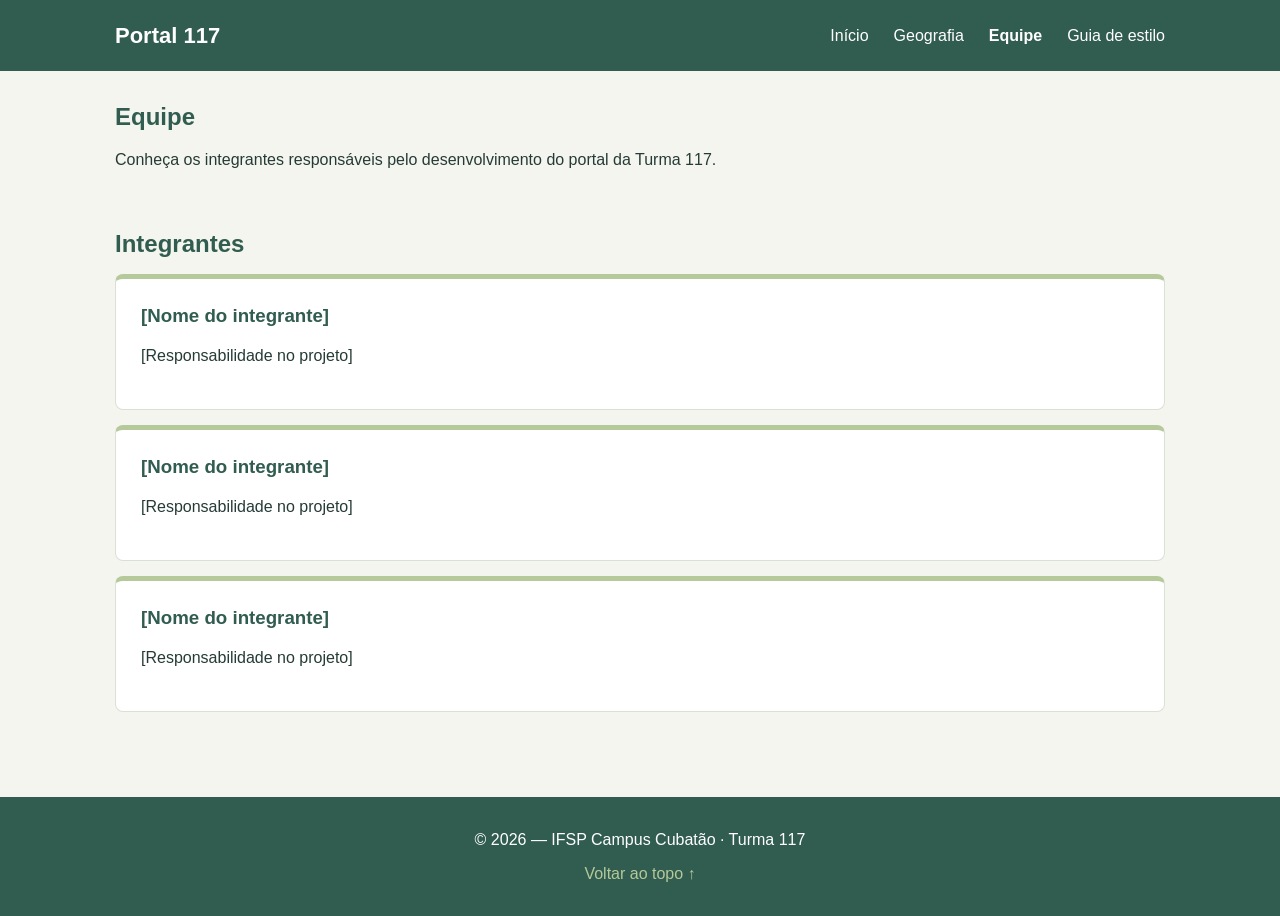
==== Pasta Trabalho/equipe.html @ 537d58cc "Add files via upload" ====
<!DOCTYPE html>
<html lang="pt-BR">
<head>
    <meta charset="UTF-8">
    <meta name="viewport" content="width=device-width, initial-scale=1.0">
    <title>Equipe — Portal 117</title>
    <link rel="stylesheet" href="css/estilo.css">
</head>

<body id="top">

    <header>
        <nav class="menu">
            <a href="index.html" class="logo">Portal 117</a>

            <button id="botao-menu" aria-label="Abrir menu" aria-expanded="false">
                ☰
            </button>

            <div id="menu-links"></div>
        </nav>
    </header>

    <main>
        <section>
            <h1>Equipe</h1>

            <p>
                Conheça os integrantes responsáveis pelo desenvolvimento
                do portal da Turma 117.
            </p>
        </section>

        <section>
            <h2>Integrantes</h2>

            <div class="cartao">
                <h3>[Nome do integrante]</h3>
                <p>[Responsabilidade no projeto]</p>
            </div>

            <div class="cartao">
                <h3>[Nome do integrante]</h3>
                <p>[Responsabilidade no projeto]</p>
            </div>

            <div class="cartao">
                <h3>[Nome do integrante]</h3>
                <p>[Responsabilidade no projeto]</p>
            </div>
        </section>
    </main>

    <footer>
        <p>© 2026 — IFSP Campus Cubatão · Turma 117</p>
        <a href="#top">Voltar ao topo ↑</a>
    </footer>

    <script src="js/config.js"></script>
    <script src="js/menu.js"></script>

</body>
</html>
---- Pasta Trabalho/css/estilo.css ----
/* PALETA DE CORES */
:root {
    --fundo: #F4F5EF;
    --texto: #263B36;
    --destaque: #315C50;
    --acento: #B5C99A;
    --links: #397B75;
    --branco: #FFFFFF;
    --borda: #D9E0D6;
}

/* CONFIGURAÇÕES GERAIS */
* {
    margin: 0;
    padding: 0;
    box-sizing: border-box;
}

html {
    scroll-behavior: smooth;
}

body {
    background-color: var(--fundo);
    color: var(--texto);
    font-family: Arial, sans-serif;
    line-height: 1.6;
}

a {
    color: var(--links);
    text-decoration: none;
}

a:hover {
    text-decoration: underline;
}

a:focus,
button:focus {
    outline: 3px solid var(--links);
    outline-offset: 4px;
}

h1, h2, h3 {
    color: var(--destaque);
    line-height: 1.3;
    margin-bottom: 15px;
}

p {
    margin-bottom: 15px;
}

/* MENU */
header {
    background-color: var(--destaque);
    color: var(--branco);
}

.menu {
    max-width: 1100px;
    margin: auto;
    padding: 18px 25px;
    display: flex;
    align-items: center;
    justify-content: space-between;
}

.logo {
    color: var(--branco);
    font-size: 22px;
    font-weight: bold;
}

#menu-links {
    display: flex;
    gap: 25px;
}

#menu-links a {
    color: var(--branco);
}

#botao-menu {
    display: none;
    background: none;
    color: var(--branco);
    border: none;
    font-size: 25px;
    cursor: pointer;
}

/* CONTEÚDO PRINCIPAL */
main {
    max-width: 1100px;
    margin: auto;
    padding: 30px 25px;
}

section {
    margin-bottom: 55px;
}

.apresentacao {
    background-color: var(--destaque);
    color: var(--branco);
    padding: 65px 40px;
    border-radius: 12px;
}

.apresentacao h1 {
    color: var(--branco);
    font-size: 40px;
}

.apresentacao p {
    max-width: 650px;
}

.botao {
    display: inline-block;
    background-color: var(--acento);
    color: var(--texto);
    padding: 12px 22px;
    border-radius: 6px;
    font-weight: bold;
    margin-top: 10px;
}

.botao:hover {
    background-color: var(--branco);
    text-decoration: none;
}

/* CARTÕES */
.cartao {
    background-color: var(--branco);
    padding: 25px;
    border: 1px solid var(--borda);
    border-top: 5px solid var(--acento);
    border-radius: 8px;
    margin-top: 15px;
}

.cartao a {
    font-weight: bold;
}

/* PROFESSOR */
.professor {
    display: flex;
    align-items: center;
    justify-content: space-between;
    gap: 35px;
}

.professor div {
    flex: 1;
}

.professor img {
    width: 200px;
    height: 200px;
    object-fit: cover;
    border-radius: 50%;
}

/* DISCIPLINA */
.disciplina video {
    display: block;
    width: 100%;
    max-width: 650px;
    margin-top: 20px;
    border-radius: 8px;
}

/* QR CODE */
.qrcode {
    text-align: center;
}

.qrcode img {
    width: 180px;
    height: 180px;
    object-fit: contain;
}

/* RODAPÉ */
footer {
    background-color: var(--destaque);
    color: var(--branco);
    text-align: center;
    padding: 30px 20px;
}

footer a {
    color: var(--acento);
}

footer p {
    margin-bottom: 8px;
}

/* RESPONSIVIDADE */
@media (max-width: 700px) {

    .menu {
        flex-wrap: wrap;
    }

    #botao-menu {
        display: block;
    }

    #menu-links {
        display: none;
        flex-direction: column;
        width: 100%;
        gap: 12px;
        padding-top: 20px;
    }

    #menu-links.aberto {
        display: flex;
    }

    main {
        padding: 20px 15px;
    }

    .apresentacao {
        padding: 40px 25px;
    }

    .apresentacao h1 {
        font-size: 30px;
    }

    .professor {
        flex-direction: column;
        align-items: flex-start;
    }

    .professor img {
        align-self: center;
    }
}

/* TABLETS E CELULARES: até 767,98px */
@media (max-width: 767.98px) {

    .menu {
        flex-wrap: wrap;
    }

    #botao-menu {
        display: block;
    }

    #menu-links {
        display: none;
        flex-direction: column;
        width: 100%;
        gap: 12px;
        padding-top: 20px;
    }

    #menu-links.aberto {
        display: flex;
    }

    .professor {
        flex-direction: column;
        align-items: flex-start;
    }

    .professor img {
        align-self: center;
    }

    .cartao {
        padding: 18px;
    }

    .cartao img,
    .disciplina video {
        max-width: 100%;
        height: auto;
    }

    .filtros input,
    .filtros select {
        display: block;
        width: 100%;
        max-width: 100%;
        margin-bottom: 12px;
        padding: 10px;
    }
}

/* CELULARES PEQUENOS: até 575,98px */
@media (max-width: 575.98px) {

    main {
        padding: 15px 10px;
    }

    .apresentacao {
        padding: 30px 18px;
    }

    .apresentacao h1 {
        font-size: 28px;
    }

    section {
        margin-bottom: 35px;
    }

    .qrcode img {
        max-width: 100%;
        height: auto;
    }
}
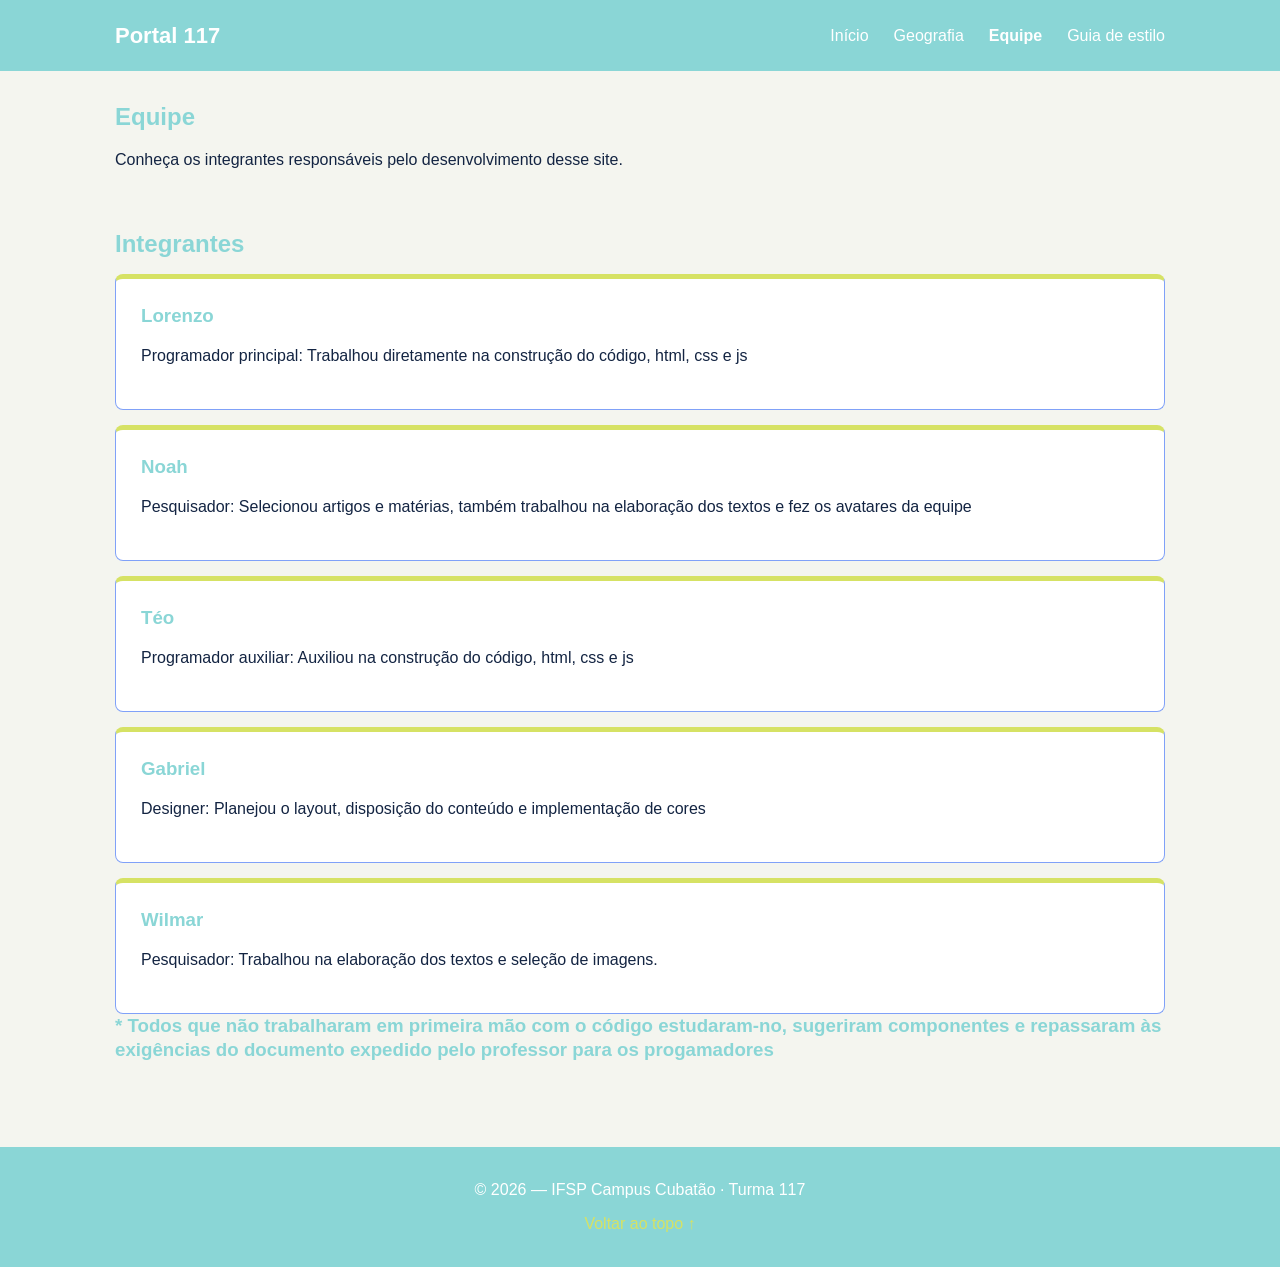
==== commit 76932c03: "Add files via upload Atualizar Pasta Trabalho" ====
--- a/Pasta Trabalho/equipe.html
+++ b/Pasta Trabalho/equipe.html
@@ -28,7 +28,7 @@
 
             <p>
                 Conheça os integrantes responsáveis pelo desenvolvimento
-                do portal da Turma 117.
+                desse site.
             </p>
         </section>
 
@@ -36,19 +36,31 @@
             <h2>Integrantes</h2>
 
             <div class="cartao">
-                <h3>[Nome do integrante]</h3>
-                <p>[Responsabilidade no projeto]</p>
+                <h3>Lorenzo</h3>
+                <p>Programador principal: Trabalhou diretamente na construção do código, html, css e js</p>
             </div>
 
             <div class="cartao">
-                <h3>[Nome do integrante]</h3>
-                <p>[Responsabilidade no projeto]</p>
+                <h3>Noah</h3>
+                <p>Pesquisador: Selecionou artigos e matérias, também trabalhou na elaboração dos textos e fez os avatares da equipe</p>
             </div>
 
             <div class="cartao">
-                <h3>[Nome do integrante]</h3>
-                <p>[Responsabilidade no projeto]</p>
+                <h3>Téo</h3>
+                <p>Programador auxiliar: Auxiliou na construção do código, html, css e js</p>
             </div>
+
+            <div class="cartao">
+                <h3>Gabriel</h3>
+                <p>Designer: Planejou o layout, disposição do conteúdo e implementação de cores</p>
+            </div>
+
+            <div class="cartao">
+                <h3>Wilmar</h3>
+                <p>Pesquisador: Trabalhou na elaboração dos textos e seleção de imagens.</p>
+            </div> 
+
+            <h3>* Todos que não trabalharam em primeira mão com o código estudaram-no, sugeriram componentes e repassaram às exigências do documento expedido pelo professor para os progamadores</h3>
         </section>
     </main>
 
--- a/Pasta Trabalho/css/estilo.css
+++ b/Pasta Trabalho/css/estilo.css
@@ -2,12 +2,12 @@
 /* PALETA DE CORES */
 :root {
     --fundo: #F4F5EF;
-    --texto: #263B36;
-    --destaque: #315C50;
-    --acento: #B5C99A;
-    --links: #397B75;
+    --texto: #132442;
+    --destaque: #8AD6D6;
+    --acento: #D6E264;
+    --links: #3551A4;
     --branco: #FFFFFF;
-    --borda: #D9E0D6;
+    --borda: #80A1F8;
 }
 
 /* CONFIGURAÇÕES GERAIS */
@@ -324,3 +324,35 @@
         height: auto;
     }
 }
+/* PAGINAÇÃO */
+.paginacao {
+    display: flex;
+    justify-content: center;
+    align-items: center;
+    gap: 8px;
+    margin: 25px 0;
+    flex-wrap: wrap;
+}
+
+.paginacao button {
+    padding: 8px 13px;
+    border: 1px solid var(--borda);
+    background-color: var(--branco);
+    color: var(--texto);
+    cursor: pointer;
+}
+
+.paginacao button:disabled {
+    background-color: var(--destaque);
+    color: var(--branco);
+    cursor: default;
+}
+figure {
+    margin: 20px 0;
+}
+
+figcaption {
+    color: var(--texto);
+    font-size: 14px;
+    margin-top: 8px;
+}
